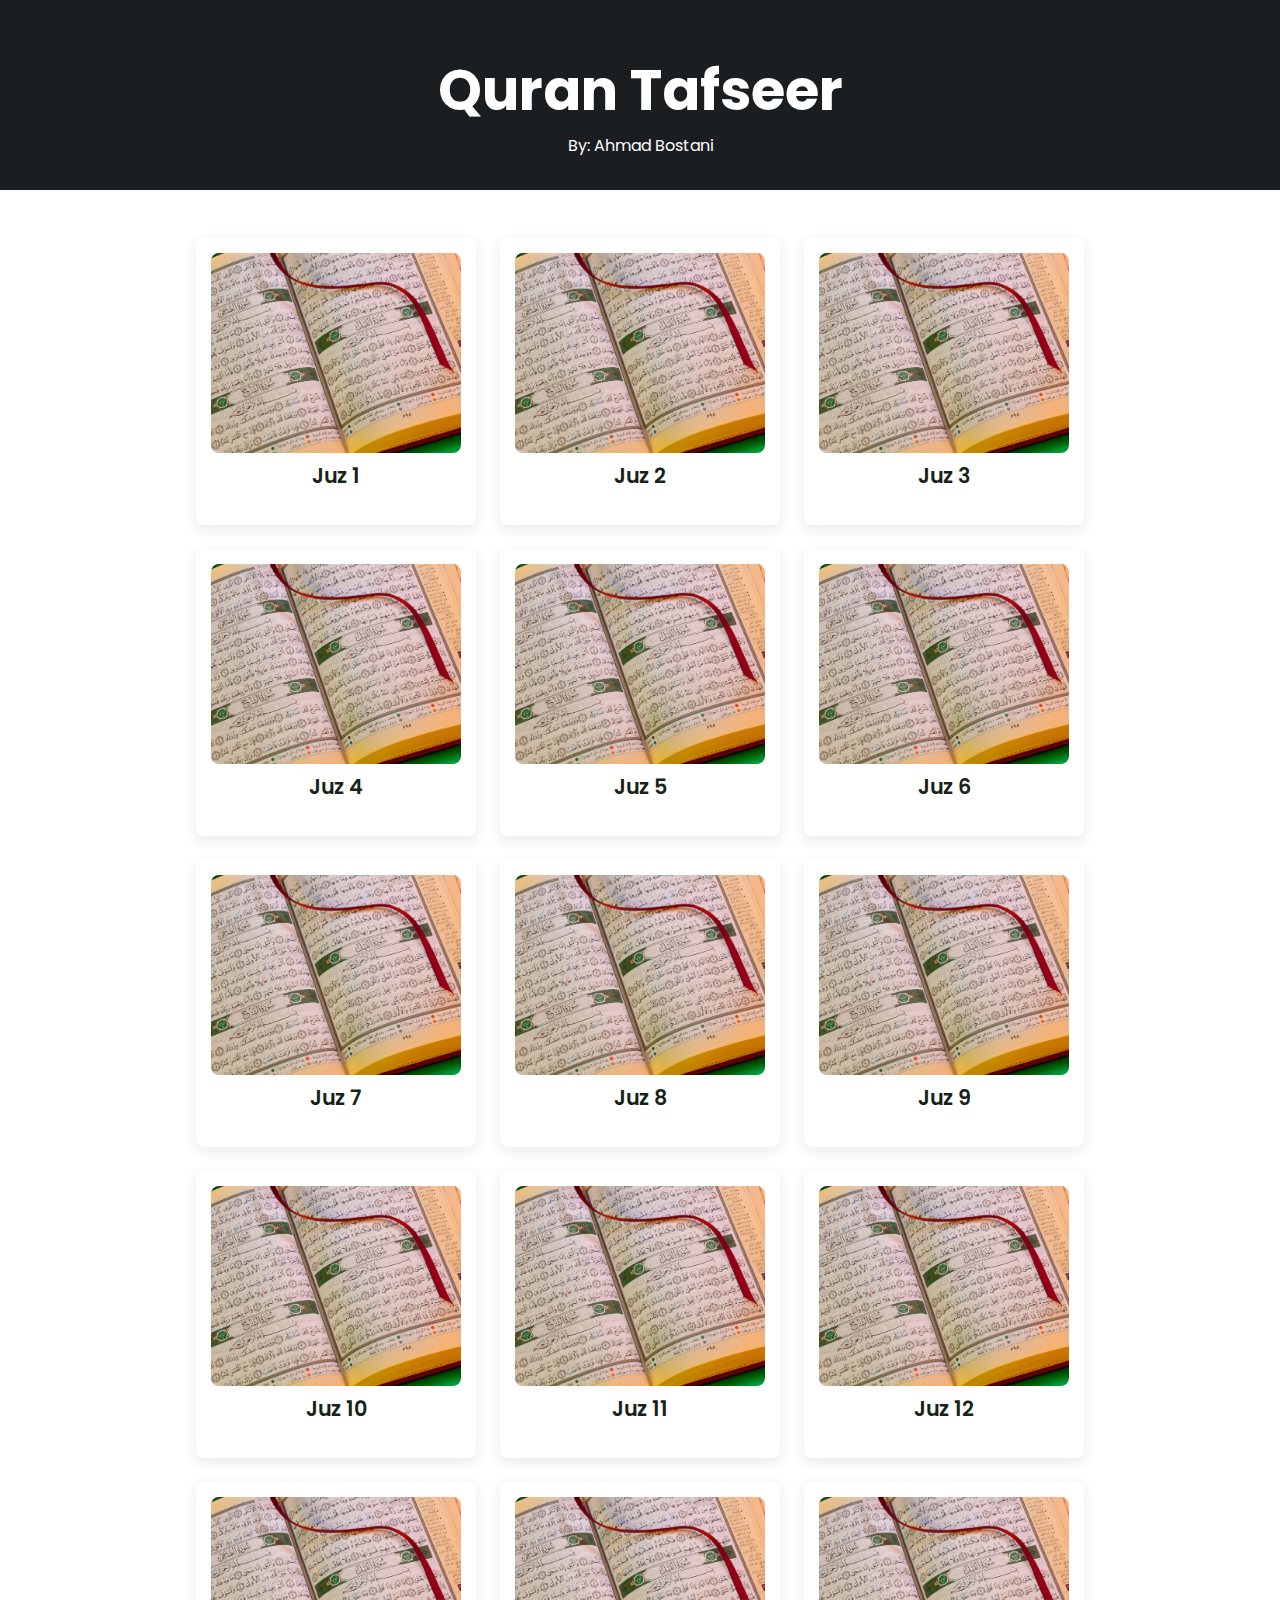
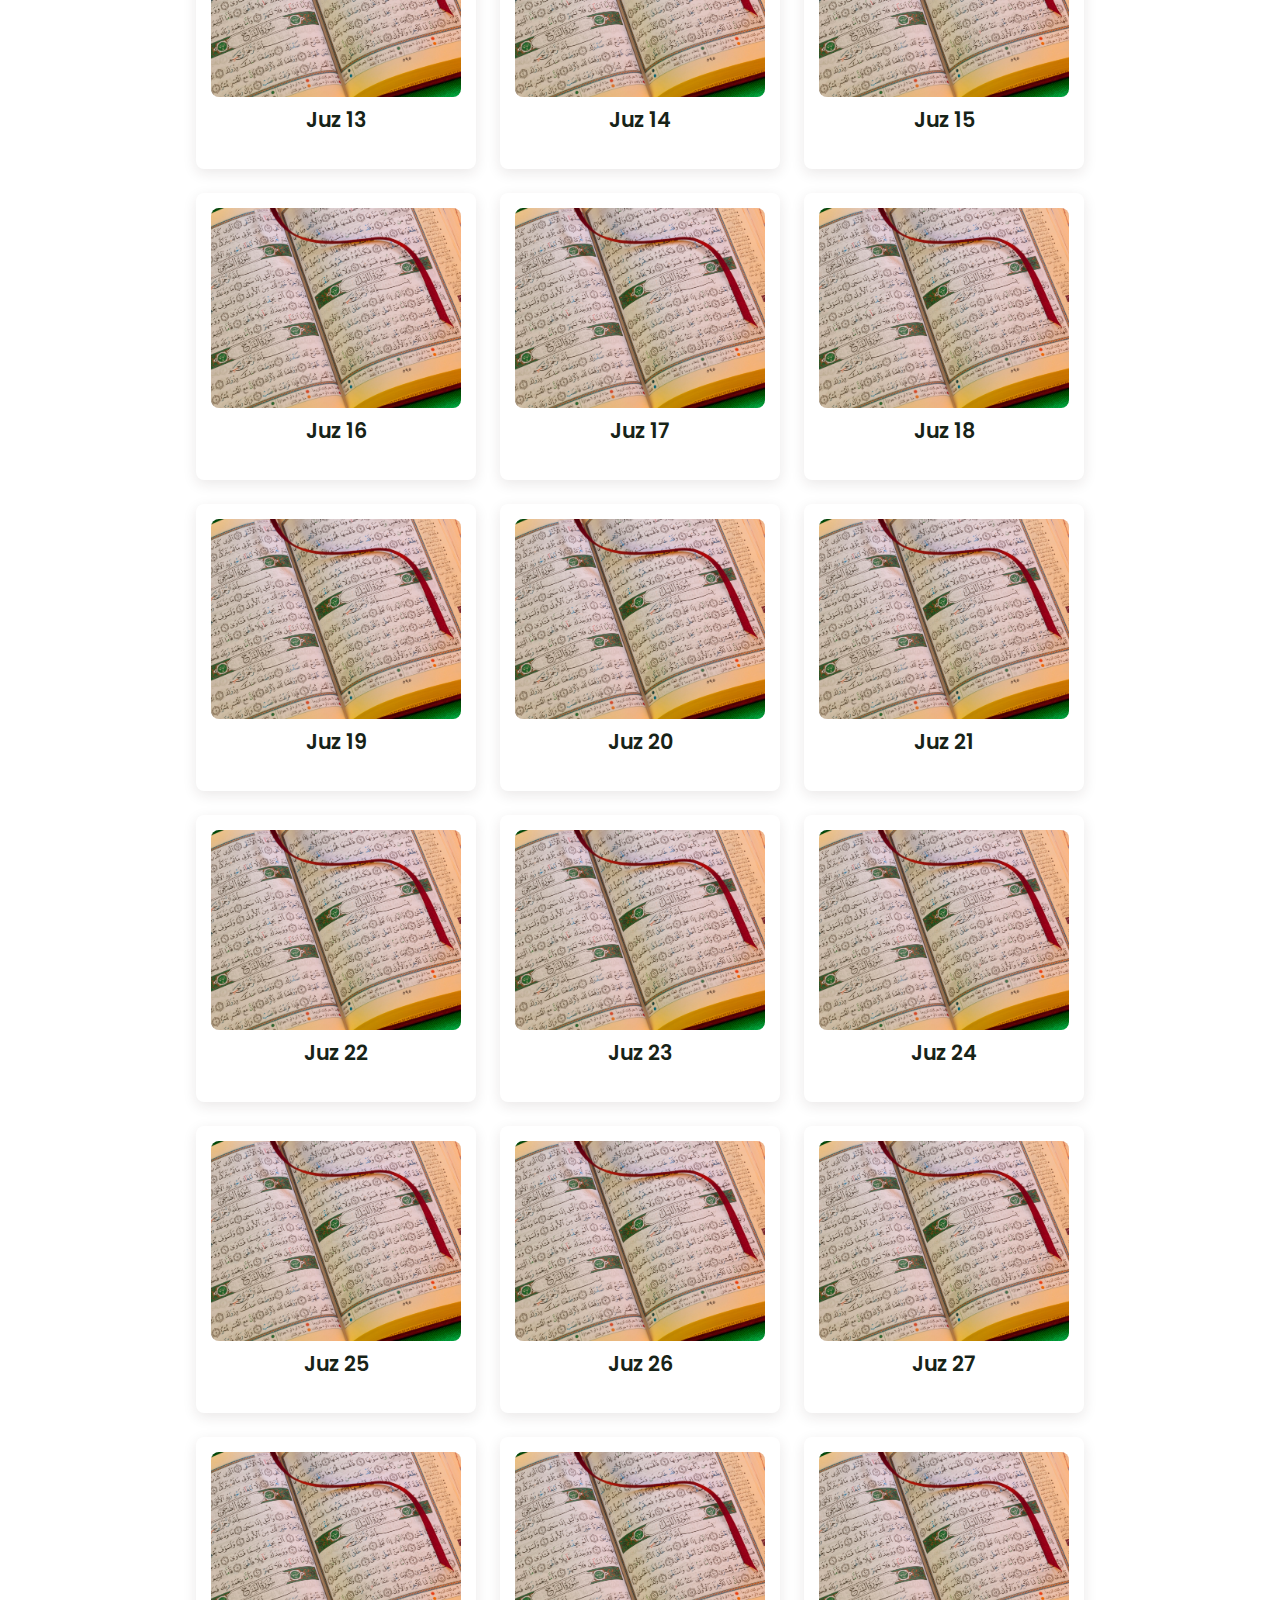
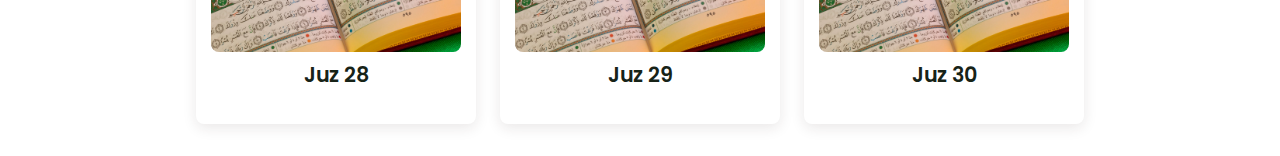
==== index.html @ 28f29815 "initialized git repo" ====
<!DOCTYPE html>
<html lang="en">
<head>
    <meta charset="UTF-8">
    <meta http-equiv="X-UA-Compatible" content="IE=edge">
    <meta name="viewport" content="width=device-width, initial-scale=1.0">
    <title>Quran Tafseer</title>
    <!-- Link To CSS -->
    <link rel="stylesheet" href="css/style.css">
    <!-- Box Icons -->
    <link href='https://unpkg.com/boxicons@2.1.1/css/boxicons.min.css' rel='stylesheet'>
</head>
<body>
    <!-- Header -->
    <header>
        <!-- Nav -->
        <div class="nav container">
        <!-- Logo -->
        <a href="#" class="logo"><span></span></a>
        <!-- Login Btn -->
        
    </div>

    </header>
    <!-- Home -->
    <section class="home" id="home">
        <div class="home-text container">
            <h2 class="home-title">Quran Tafseer</h2>
            <span class="home-subtitle">By: Ahmad Bostani</span>
        </div>
    </section>
    <!-- Post Filter -->
    <!-- <div class="post-filter container">
        <span class="filter-item active-filter" data-filter='all'>All</span>
        <span class="filter-item" data-filter='design'>Design</span>
        <span class="filter-item" data-filter='tech'>Tech</span>
        <span class="filter-item" data-filter='mobile'>Mobile</span>
    </div> -->
    <!-- Posts -->
    <section class="post container">
        <!-- Post Box 1 -->
        <div class="post-box mobile">
            <img src="img/Quran.jpg" alt="" class="post-img">
            <h2 class="category"></h2>
            <a href="Juz-1.html" class="post-title">
                Juz 1
            </a>
            <span class="post-date"></span>
            <p class="post-decription"></p>
            <!-- Profile -->
            <div class="profile">
                <!-- <img src="img/profile-3.jpg" alt="" class="profile-img"> -->
                <span class="profile-name"></span>
            </div>
        </div>

         <!-- Post Box 2 -->
         <div class="post-box mobile">
            <img src="img/Quran.jpg" alt="" class="post-img">
            <h2 class="category"></h2>
            <a href="#" class="post-title">
                Juz 2
            </a>
            <span class="post-date"></span>
            <p class="post-decription"></p>
            <!-- Profile -->
            <div class="profile">
                <!-- <img src="img/profile-3.jpg" alt="" class="profile-img"> -->
                <span class="profile-name"></span>
            </div>
        </div>

         <!-- Post Box 3 -->
         <div class="post-box mobile">
            <img src="img/Quran.jpg" alt="" class="post-img">
            <h2 class="category"></h2>
            <a href="#" class="post-title">
                Juz 3
            </a>
            <span class="post-date"></span>
            <p class="post-decription"></p>
            <!-- Profile -->
            <div class="profile">
                <!-- <img src="img/profile-3.jpg" alt="" class="profile-img"> -->
                <span class="profile-name"></span>
            </div>
        </div>

         <!-- Post Box 4 -->
         <div class="post-box mobile">
            <img src="img/Quran.jpg" alt="" class="post-img">
            <h2 class="category"></h2>
            <a href="#" class="post-title">
                Juz 4
            </a>
            <span class="post-date"></span>
            <p class="post-decription"></p>
            <!-- Profile -->
            <div class="profile">
                <!-- <img src="img/profile-3.jpg" alt="" class="profile-img"> -->
                <span class="profile-name"></span>
            </div>
        </div>

         <!-- Post Box 5 -->
         <div class="post-box mobile">
            <img src="img/Quran.jpg" alt="" class="post-img">
            <h2 class="category"></h2>
            <a href="#" class="post-title">
                Juz 5
            </a>
            <span class="post-date"></span>
            <p class="post-decription"></p>
            <!-- Profile -->
            <div class="profile">
                <!-- <img src="img/profile-3.jpg" alt="" class="profile-img"> -->
                <span class="profile-name"></span>
            </div>
        </div>

         <!-- Post Box 6 -->
         <div class="post-box mobile">
            <img src="img/Quran.jpg" alt="" class="post-img">
            <h2 class="category"></h2>
            <a href="#" class="post-title">
                Juz 6
            </a>
            <span class="post-date"></span>
            <p class="post-decription"></p>
            <!-- Profile -->
            <div class="profile">
                <!-- <img src="img/profile-3.jpg" alt="" class="profile-img"> -->
                <span class="profile-name"></span>
            </div>
        </div>

         <!-- Post Box 7 -->
         <div class="post-box mobile">
            <img src="img/Quran.jpg" alt="" class="post-img">
            <h2 class="category"></h2>
            <a href="#" class="post-title">
                Juz 7
            </a>
            <span class="post-date"></span>
            <p class="post-decription"></p>
            <!-- Profile -->
            <div class="profile">
                <!-- <img src="img/profile-3.jpg" alt="" class="profile-img"> -->
                <span class="profile-name"></span>
            </div>
        </div>

         <!-- Post Box 8 -->
         <div class="post-box mobile">
            <img src="img/Quran.jpg" alt="" class="post-img">
            <h2 class="category"></h2>
            <a href="#" class="post-title">
                Juz 8
            </a>
            <span class="post-date"></span>
            <p class="post-decription"></p>
            <!-- Profile -->
            <div class="profile">
                <!-- <img src="img/profile-3.jpg" alt="" class="profile-img"> -->
                <span class="profile-name"></span>
            </div>
        </div>

         <!-- Post Box 9 -->
         <div class="post-box mobile">
            <img src="img/Quran.jpg" alt="" class="post-img">
            <h2 class="category"></h2>
            <a href="#" class="post-title">
                Juz 9
            </a>
            <span class="post-date"></span>
            <p class="post-decription"></p>
            <!-- Profile -->
            <div class="profile">
                <!-- <img src="img/profile-3.jpg" alt="" class="profile-img"> -->
                <span class="profile-name"></span>
            </div>
        </div>

         <!-- Post Box 10 -->
         <div class="post-box mobile">
            <img src="img/Quran.jpg" alt="" class="post-img">
            <h2 class="category"></h2>
            <a href="#" class="post-title">
                Juz 10
            </a>
            <span class="post-date"></span>
            <p class="post-decription"></p>
            <!-- Profile -->
            <div class="profile">
                <!-- <img src="img/profile-3.jpg" alt="" class="profile-img"> -->
                <span class="profile-name"></span>
            </div>
        </div>

         <!-- Post Box 11 -->
         <div class="post-box mobile">
            <img src="img/Quran.jpg" alt="" class="post-img">
            <h2 class="category"></h2>
            <a href="#" class="post-title">
                Juz 11
            </a>
            <span class="post-date"></span>
            <p class="post-decription"></p>
            <!-- Profile -->
            <div class="profile">
                <!-- <img src="img/profile-3.jpg" alt="" class="profile-img"> -->
                <span class="profile-name"></span>
            </div>
        </div>

         <!-- Post Box 12 -->
         <div class="post-box mobile">
            <img src="img/Quran.jpg" alt="" class="post-img">
            <h2 class="category"></h2>
            <a href="#" class="post-title">
                Juz 12
            </a>
            <span class="post-date"></span>
            <p class="post-decription"></p>
            <!-- Profile -->
            <div class="profile">
                <!-- <img src="img/profile-3.jpg" alt="" class="profile-img"> -->
                <span class="profile-name"></span>
            </div>
        </div>

         <!-- Post Box 13 -->
         <div class="post-box mobile">
            <img src="img/Quran.jpg" alt="" class="post-img">
            <h2 class="category"></h2>
            <a href="#" class="post-title">
                Juz 13
            </a>
            <span class="post-date"></span>
            <p class="post-decription"></p>
            <!-- Profile -->
            <div class="profile">
                <!-- <img src="img/profile-3.jpg" alt="" class="profile-img"> -->
                <span class="profile-name"></span>
            </div>
        </div>

         <!-- Post Box 14 -->
         <div class="post-box mobile">
            <img src="img/Quran.jpg" alt="" class="post-img">
            <h2 class="category"></h2>
            <a href="#" class="post-title">
                Juz 14
            </a>
            <span class="post-date"></span>
            <p class="post-decription"></p>
            <!-- Profile -->
            <div class="profile">
                <!-- <img src="img/profile-3.jpg" alt="" class="profile-img"> -->
                <span class="profile-name"></span>
            </div>
        </div>

         <!-- Post Box 15 -->
         <div class="post-box mobile">
            <img src="img/Quran.jpg" alt="" class="post-img">
            <h2 class="category"></h2>
            <a href="#" class="post-title">
                Juz 15
            </a>
            <span class="post-date"></span>
            <p class="post-decription"></p>
            <!-- Profile -->
            <div class="profile">
                <!-- <img src="img/profile-3.jpg" alt="" class="profile-img"> -->
                <span class="profile-name"></span>
            </div>
        </div>

         <!-- Post Box 16 -->
         <div class="post-box mobile">
            <img src="img/Quran.jpg" alt="" class="post-img">
            <h2 class="category"></h2>
            <a href="#" class="post-title">
                Juz 16
            </a>
            <span class="post-date"></span>
            <p class="post-decription"></p>
            <!-- Profile -->
            <div class="profile">
                <!-- <img src="img/profile-3.jpg" alt="" class="profile-img"> -->
                <span class="profile-name"></span>
            </div>
        </div>

         <!-- Post Box 17 -->
         <div class="post-box mobile">
            <img src="img/Quran.jpg" alt="" class="post-img">
            <h2 class="category"></h2>
            <a href="#" class="post-title">
                Juz 17
            </a>
            <span class="post-date"></span>
            <p class="post-decription"></p>
            <!-- Profile -->
            <div class="profile">
                <!-- <img src="img/profile-3.jpg" alt="" class="profile-img"> -->
                <span class="profile-name"></span>
            </div>
        </div>

         <!-- Post Box 18 -->
         <div class="post-box mobile">
            <img src="img/Quran.jpg" alt="" class="post-img">
            <h2 class="category"></h2>
            <a href="#" class="post-title">
                Juz 18
            </a>
            <span class="post-date"></span>
            <p class="post-decription"></p>
            <!-- Profile -->
            <div class="profile">
                <!-- <img src="img/profile-3.jpg" alt="" class="profile-img"> -->
                <span class="profile-name"></span>
            </div>
        </div>

         <!-- Post Box 19 -->
         <div class="post-box mobile">
            <img src="img/Quran.jpg" alt="" class="post-img">
            <h2 class="category"></h2>
            <a href="#" class="post-title">
                Juz 19
            </a>
            <span class="post-date"></span>
            <p class="post-decription"></p>
            <!-- Profile -->
            <div class="profile">
                <!-- <img src="img/profile-3.jpg" alt="" class="profile-img"> -->
                <span class="profile-name"></span>
            </div>
        </div>

         <!-- Post Box 20 -->
         <div class="post-box mobile">
            <img src="img/Quran.jpg" alt="" class="post-img">
            <h2 class="category"></h2>
            <a href="#" class="post-title">
                Juz 20
            </a>
            <span class="post-date"></span>
            <p class="post-decription"></p>
            <!-- Profile -->
            <div class="profile">
                <!-- <img src="img/profile-3.jpg" alt="" class="profile-img"> -->
                <span class="profile-name"></span>
            </div>
        </div>

         <!-- Post Box 21 -->
         <div class="post-box mobile">
            <img src="img/Quran.jpg" alt="" class="post-img">
            <h2 class="category"></h2>
            <a href="#" class="post-title">
                Juz 21
            </a>
            <span class="post-date"></span>
            <p class="post-decription"></p>
            <!-- Profile -->
            <div class="profile">
                <!-- <img src="img/profile-3.jpg" alt="" class="profile-img"> -->
                <span class="profile-name"></span>
            </div>
        </div>

         <!-- Post Box 22 -->
         <div class="post-box mobile">
            <img src="img/Quran.jpg" alt="" class="post-img">
            <h2 class="category"></h2>
            <a href="#" class="post-title">
                Juz 22
            </a>
            <span class="post-date"></span>
            <p class="post-decription"></p>
            <!-- Profile -->
            <div class="profile">
                <!-- <img src="img/profile-3.jpg" alt="" class="profile-img"> -->
                <span class="profile-name"></span>
            </div>
        </div>

         <!-- Post Box 23 -->
         <div class="post-box mobile">
            <img src="img/Quran.jpg" alt="" class="post-img">
            <h2 class="category"></h2>
            <a href="#" class="post-title">
                Juz 23
            </a>
            <span class="post-date"></span>
            <p class="post-decription"></p>
            <!-- Profile -->
            <div class="profile">
                <!-- <img src="img/profile-3.jpg" alt="" class="profile-img"> -->
                <span class="profile-name"></span>
            </div>
        </div>

         <!-- Post Box 24 -->
         <div class="post-box mobile">
            <img src="img/Quran.jpg" alt="" class="post-img">
            <h2 class="category"></h2>
            <a href="#" class="post-title">
                Juz 24
            </a>
            <span class="post-date"></span>
            <p class="post-decription"></p>
            <!-- Profile -->
            <div class="profile">
                <!-- <img src="img/profile-3.jpg" alt="" class="profile-img"> -->
                <span class="profile-name"></span>
            </div>
        </div>

         <!-- Post Box 25 -->
         <div class="post-box mobile">
            <img src="img/Quran.jpg" alt="" class="post-img">
            <h2 class="category"></h2>
            <a href="#" class="post-title">
                Juz 25
            </a>
            <span class="post-date"></span>
            <p class="post-decription"></p>
            <!-- Profile -->
            <div class="profile">
                <!-- <img src="img/profile-3.jpg" alt="" class="profile-img"> -->
                <span class="profile-name"></span>
            </div>
        </div>

         <!-- Post Box 26 -->
         <div class="post-box mobile">
            <img src="img/Quran.jpg" alt="" class="post-img">
            <h2 class="category"></h2>
            <a href="#" class="post-title">
                Juz 26
            </a>
            <span class="post-date"></span>
            <p class="post-decription"></p>
            <!-- Profile -->
            <div class="profile">
                <!-- <img src="img/profile-3.jpg" alt="" class="profile-img"> -->
                <span class="profile-name"></span>
            </div>
        </div>

         <!-- Post Box 27 -->
         <div class="post-box mobile">
            <img src="img/Quran.jpg" alt="" class="post-img">
            <h2 class="category"></h2>
            <a href="#" class="post-title">
                Juz 27
            </a>
            <span class="post-date"></span>
            <p class="post-decription"></p>
            <!-- Profile -->
            <div class="profile">
                <!-- <img src="img/profile-3.jpg" alt="" class="profile-img"> -->
                <span class="profile-name"></span>
            </div>
        </div>

         <!-- Post Box 28 -->
         <div class="post-box mobile">
            <img src="img/Quran.jpg" alt="" class="post-img">
            <h2 class="category"></h2>
            <a href="#" class="post-title">
                Juz 28
            </a>
            <span class="post-date"></span>
            <p class="post-decription"></p>
            <!-- Profile -->
            <div class="profile">
                <!-- <img src="img/profile-3.jpg" alt="" class="profile-img"> -->
                <span class="profile-name"></span>
            </div>
        </div>

         <!-- Post Box 29 -->
         <div class="post-box mobile">
            <img src="img/Quran.jpg" alt="" class="post-img">
            <h2 class="category"></h2>
            <a href="#" class="post-title">
                Juz 29
            </a>
            <span class="post-date"></span>
            <p class="post-decription"></p>
            <!-- Profile -->
            <div class="profile">
                <!-- <img src="img/profile-3.jpg" alt="" class="profile-img"> -->
                <span class="profile-name"></span>
            </div>
        </div>

         <!-- Post Box 30 -->
         <div class="post-box mobile">
            <img src="img/Quran.jpg" alt="" class="post-img">
            <h2 class="category"></h2>
            <a href="#" class="post-title">
                Juz 30
            </a>
            <span class="post-date"></span>
            <p class="post-decription"></p>
            <!-- Profile -->
            <div class="profile">
                <!-- <img src="img/profile-3.jpg" alt="" class="profile-img"> -->
                <span class="profile-name"></span>
            </div>
        </div>
    </section>
    <!-- Footer -->
    <!-- <div class="footer container">
        <p>&#169; Carpoolvenom All Right Reserved</p>
        <div class="social">
            <a href="#"><i class='bx bxl-facebook'></i></a>
            <a href="#"><i class='bx bxl-twitter'></i></a>
            <a href="#"><i class='bx bxl-instagram'></i></a>
            <a href="#"><i class='bx bxl-linkedin' ></i></a>
        </div>
    </div> -->







    <!-- JQuery Link -->
    <script
  src="https://code.jquery.com/jquery-3.6.0.js"
  integrity="sha256-H+K7U5CnXl1h5ywQfKtSj8PCmoN9aaq30gDh27Xc0jk="
  crossorigin="anonymous"></script>
    <!-- Link To JS -->
    <script src="js/main.js"></script>
</body>
</html>
---- css/style.css ----
/* Google Fonts */
@import url("https://fonts.googleapis.com/css2?family=Poppins:wght@400;500;600;700&display=swap");
* {
  font-family: "Poppins", sans-serif;
  margin: 0;
  padding: 0;
  scroll-behavior: smooth;
  scroll-padding-top: 2rem;
  box-sizing: border-box;
}

/* Variables */
:root {
  --container-color: #1a1e21;
  --second-color: #fd8f44;
  --text-color: #172317;
  --bg-color: #fff;
}
::selection {
  color: var(--bg-color);
  background: var(--second-color);
}
a {
  text-decoration: none;
}
li {
  list-style: none;
}
img {
  width: 100%;
}
section {
  padding: 3rem 0 2rem;
}
.container {
  max-width: 1068px;
  margin: auto;
  width: 100%;
}
/* Header */
header {
  position: fixed;
  top: 0;
  left: 0;
  width: 100%;
  z-index: 200;
}
header.shadow {
  background: var(--bg-color);
  box-shadow: 0 1px 4px hsl(0 4% 14% / 10%);
  transition: 0.4s;
}
header.shadow .logo {
  color: var(--text-color);
}
.nav {
  display: flex;
  align-items: center;
  justify-content: space-between;
  padding: 18px 0;
}
.logo {
  font-size: 1.5rem;
  font-weight: 600;
  color: var(--bg-color);
}
.logo span {
  color: var(--second-color);
}
.login {
  padding: 8px 14px;
  text-transform: uppercase;
  font-weight: 500;
  border-radius: 4px;
  background: var(--second-color);
  color: var(--bg-color);
}
.login:hover {
  background: hsl(24, 98%, 58%);
  transition: 0.3s;
}
/* Home */
.home {
  width: 100%;
  background: var(--container-color);
  display: grid;
  justify-content: center;
  align-items: center;
}
.home-text {
  color: var(--bg-color);
  text-align: center;
}
.home-title {
  font-size: 3.5rem;
}
.home-subtitle {
  font-size: 1rem;
  font-weight: 400;
}
/* Post Filter */
.post-filter {
  display: flex;
  justify-content: center;
  align-items: center;
  column-gap: 1.5rem;
  margin-top: 2rem !important;
}
.filter-item {
  font-size: 0.9rem;
  font-weight: 500;
  cursor: pointer;
}
.active-filter {
  background: var(--second-color);
  color: var(--bg-color);
  padding: 4px 10px;
  border-radius: 4px;
}
/* Posts */
.post {
  display: grid;
  grid-template-columns: repeat(auto-fit, minmax(280px, auto));
  justify-content: center;
  gap: 1.5rem;
}
.post-box {
  background: var(--bg-color);
  box-shadow: 0 4px 14px hsl(355deg 25% 15% / 10%);
  padding: 15px;
  border-radius: 0.5rem;
}
.post-img {
  width: 100%;
  height: 200px;
  object-fit: cover;
  object-position: center;
  border-radius: 0.5rem;
}
.category {
  font-size: 0.9rem;
  font-weight: 500;
  text-transform: uppercase;
  color: var(--second-color);
}
.post-title {
  font-size: 1.3rem;
  font-weight: 600;
  text-align: center;
  color: var(--text-color);
  /* To Remain Title In 2 Lines */
  display: -webkit-box;
  -webkit-line-clamp: 2;
  -webkit-box-orient: vertical;
  overflow: hidden;
}
.post-date {
  display: flex;
  font-size: 0.875rem;
  text-transform: uppercase;
  font-weight: 400;
  margin-top: 4px;
}
.post-decription {
  font-size: 0.9rem;
  line-height: 1.5rem;
  margin: 5px 0 10px;
  /* To Remain Title In 3 Lines */
  display: -webkit-box;
  -webkit-line-clamp: 3;
  -webkit-box-orient: vertical;
  overflow: hidden;
}
.profile {
  display: flex;
  align-items: center;
  gap: 10px;
}
.profile-img {
  width: 35px;
  height: 35px;
  border-radius: 50%;
  object-fit: cover;
  object-position: center;
  border: 2px solid var(--second-color);
}
.profile-name {
  font-size: 0.82rem;
  font-weight: 500;
}
.footer {
  display: flex;
  justify-content: space-between;
  align-items: center;
  padding: 30px 0;
}
.footer p {
  font-size: 0.938rem;
}
.social {
  display: flex;
  align-items: center;
  column-gap: 1rem;
}
.social .bx {
  font-size: 1.4rem;
  color: var(--text-color);
}
.social .bx:hover {
  color: var(--second-color);
  transition: 0.3s all linear;
}
/* Post Content */
.post-header {
  width: 100%;
  height: 500px;
  background: var(--container-color);
}
.post-container {
  max-width: 800px;
  margin: auto;
  width: 100%;
}
.header-content {
  display: flex;
  flex-direction: column;
  align-items: center;
  margin-top: 4rem !important;
}
.back-home {
  color: var(--second-color);
  font-size: 0.9rem;
}
.header-title {
  width: 90%;
  font-size: 2.6rem;
  color: var(--bg-color);
  text-align: center;
  margin-bottom: 1rem;
}
.header-img {
  width: 100%;
  height: 420px;
  object-fit: cover;
  object-position: center;
}

.sub-heading {
  font-size: 1.2rem;
}
.post-text {
  font-size: 1rem;
  line-height: 1.7rem;
  margin: 1rem 0;
  text-align: justify;
}
/* Share */
.share {
  display: flex;
  flex-direction: column;
  align-items: center;
  row-gap: 1rem;
}
.share-title {
  font-size: 1.1rem;
}
/* Responsive */
@media (max-width: 1060px) {
  .container {
    margin: 0 auto;
    width: 95%;
  }
  .home-text {
    width: 100%;
  }
}
@media (max-width: 800px) {
  .nav {
    padding: 14px 0;
  }
  .post-container {
    margin: 0 auto;
    width: 95%;
  }
}
@media (max-width: 768px) {
  .nav {
    padding: 10px 0;
  }
  section {
    padding: 2rem 0;
  }
  .header-content {
    margin-top: 3rem !important;
  }

  .home-title {
    font-size: 3rem;
  }
  .header-title {
    font-size: 2rem;
  }
  .header-img {
    height: 370px;
  }
  .post-header {
    height: 435px;
  }
  .post-content {
    margin-top: 9rem !important;
  }
}
@media (max-width: 570px) {
  .post-header {
    height: 390px;
  }
  .header-title {
    width: 100%;
  }
  .header-img {
    height: 340px;
  }
  .footer {
    flex-direction: column;
    row-gap: 1rem;
    padding: 20px 0;
    text-align: center;
  }
}
@media (max-width: 396px) {
  .home-title {
    font-size: 2rem;
  }
  .home-subtitle {
    font-size: 0.9rem;
  }
  .home {
    min-height: 300px;
  }
  .post-box {
    padding: 10px;
  }
  .header-title {
    font-size: 1.4rem;
  }
  .header-img {
    height: 240px;
  }
  .post-header {
    height: 335px;
  }
  .post-content {
    margin-top: 5rem !important;
  }
  .post-text {
    font-size: 0.875rem;
    line-height: 1.5rem;
    margin: 10px 0;
  }
}
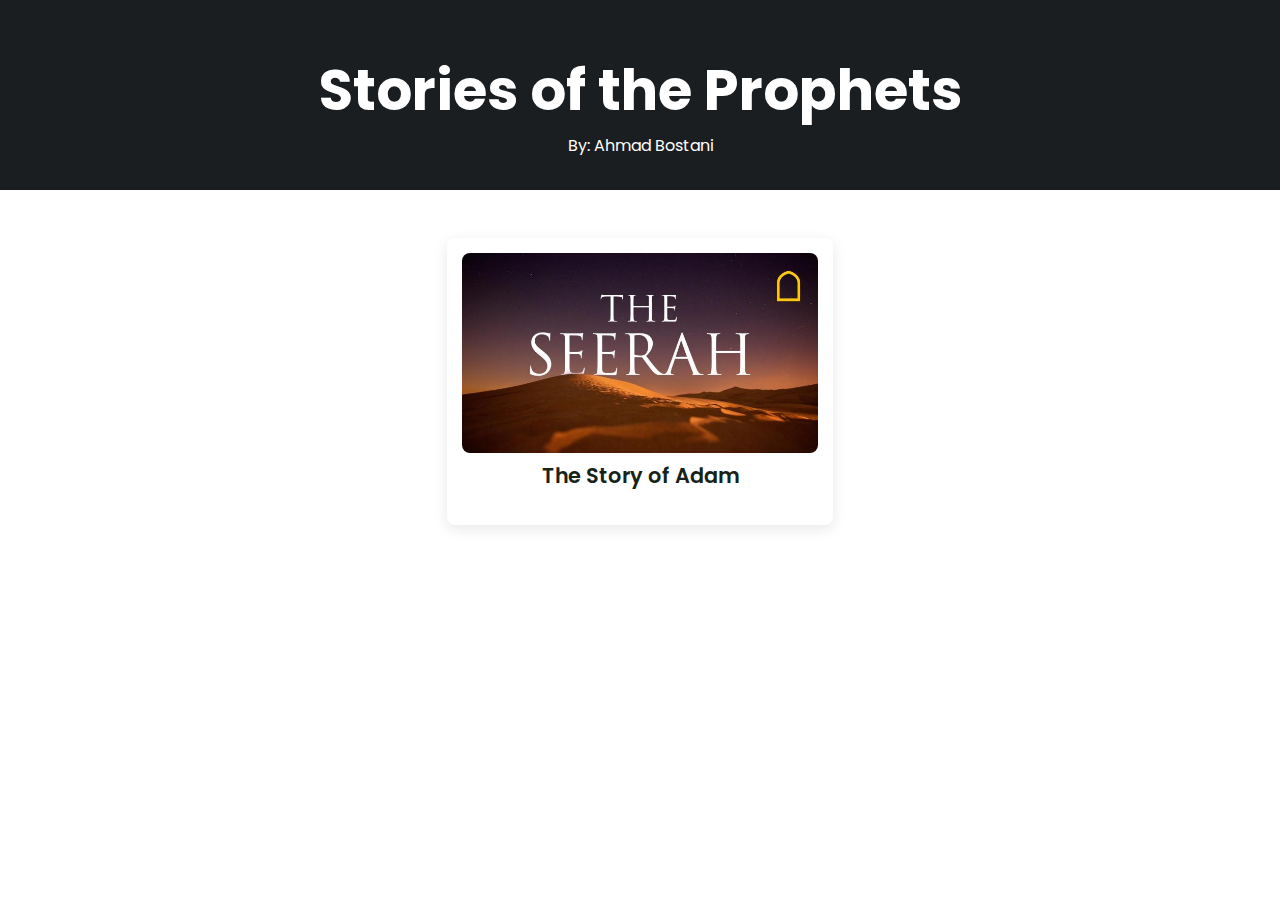
==== commit 74563adf: "reinitialized git" ====
--- a/index.html
+++ b/index.html
@@ -4,7 +4,7 @@
     <meta charset="UTF-8">
     <meta http-equiv="X-UA-Compatible" content="IE=edge">
     <meta name="viewport" content="width=device-width, initial-scale=1.0">
-    <title>Quran Tafseer</title>
+    <title>Stories of the Prophets</title>
     <!-- Link To CSS -->
     <link rel="stylesheet" href="css/style.css">
     <!-- Box Icons -->
@@ -25,7 +25,7 @@
     <!-- Home -->
     <section class="home" id="home">
         <div class="home-text container">
-            <h2 class="home-title">Quran Tafseer</h2>
+            <h2 class="home-title">Stories of the Prophets</h2>
             <span class="home-subtitle">By: Ahmad Bostani</span>
         </div>
     </section>
@@ -40,474 +40,10 @@
     <section class="post container">
         <!-- Post Box 1 -->
         <div class="post-box mobile">
-            <img src="img/Quran.jpg" alt="" class="post-img">
+            <img src="img/Seerah.jpg" alt="" class="post-img">
             <h2 class="category"></h2>
-            <a href="Juz-1.html" class="post-title">
-                Juz 1
-            </a>
-            <span class="post-date"></span>
-            <p class="post-decription"></p>
-            <!-- Profile -->
-            <div class="profile">
-                <!-- <img src="img/profile-3.jpg" alt="" class="profile-img"> -->
-                <span class="profile-name"></span>
-            </div>
-        </div>
-
-         <!-- Post Box 2 -->
-         <div class="post-box mobile">
-            <img src="img/Quran.jpg" alt="" class="post-img">
-            <h2 class="category"></h2>
-            <a href="#" class="post-title">
-                Juz 2
-            </a>
-            <span class="post-date"></span>
-            <p class="post-decription"></p>
-            <!-- Profile -->
-            <div class="profile">
-                <!-- <img src="img/profile-3.jpg" alt="" class="profile-img"> -->
-                <span class="profile-name"></span>
-            </div>
-        </div>
-
-         <!-- Post Box 3 -->
-         <div class="post-box mobile">
-            <img src="img/Quran.jpg" alt="" class="post-img">
-            <h2 class="category"></h2>
-            <a href="#" class="post-title">
-                Juz 3
-            </a>
-            <span class="post-date"></span>
-            <p class="post-decription"></p>
-            <!-- Profile -->
-            <div class="profile">
-                <!-- <img src="img/profile-3.jpg" alt="" class="profile-img"> -->
-                <span class="profile-name"></span>
-            </div>
-        </div>
-
-         <!-- Post Box 4 -->
-         <div class="post-box mobile">
-            <img src="img/Quran.jpg" alt="" class="post-img">
-            <h2 class="category"></h2>
-            <a href="#" class="post-title">
-                Juz 4
-            </a>
-            <span class="post-date"></span>
-            <p class="post-decription"></p>
-            <!-- Profile -->
-            <div class="profile">
-                <!-- <img src="img/profile-3.jpg" alt="" class="profile-img"> -->
-                <span class="profile-name"></span>
-            </div>
-        </div>
-
-         <!-- Post Box 5 -->
-         <div class="post-box mobile">
-            <img src="img/Quran.jpg" alt="" class="post-img">
-            <h2 class="category"></h2>
-            <a href="#" class="post-title">
-                Juz 5
-            </a>
-            <span class="post-date"></span>
-            <p class="post-decription"></p>
-            <!-- Profile -->
-            <div class="profile">
-                <!-- <img src="img/profile-3.jpg" alt="" class="profile-img"> -->
-                <span class="profile-name"></span>
-            </div>
-        </div>
-
-         <!-- Post Box 6 -->
-         <div class="post-box mobile">
-            <img src="img/Quran.jpg" alt="" class="post-img">
-            <h2 class="category"></h2>
-            <a href="#" class="post-title">
-                Juz 6
-            </a>
-            <span class="post-date"></span>
-            <p class="post-decription"></p>
-            <!-- Profile -->
-            <div class="profile">
-                <!-- <img src="img/profile-3.jpg" alt="" class="profile-img"> -->
-                <span class="profile-name"></span>
-            </div>
-        </div>
-
-         <!-- Post Box 7 -->
-         <div class="post-box mobile">
-            <img src="img/Quran.jpg" alt="" class="post-img">
-            <h2 class="category"></h2>
-            <a href="#" class="post-title">
-                Juz 7
-            </a>
-            <span class="post-date"></span>
-            <p class="post-decription"></p>
-            <!-- Profile -->
-            <div class="profile">
-                <!-- <img src="img/profile-3.jpg" alt="" class="profile-img"> -->
-                <span class="profile-name"></span>
-            </div>
-        </div>
-
-         <!-- Post Box 8 -->
-         <div class="post-box mobile">
-            <img src="img/Quran.jpg" alt="" class="post-img">
-            <h2 class="category"></h2>
-            <a href="#" class="post-title">
-                Juz 8
-            </a>
-            <span class="post-date"></span>
-            <p class="post-decription"></p>
-            <!-- Profile -->
-            <div class="profile">
-                <!-- <img src="img/profile-3.jpg" alt="" class="profile-img"> -->
-                <span class="profile-name"></span>
-            </div>
-        </div>
-
-         <!-- Post Box 9 -->
-         <div class="post-box mobile">
-            <img src="img/Quran.jpg" alt="" class="post-img">
-            <h2 class="category"></h2>
-            <a href="#" class="post-title">
-                Juz 9
-            </a>
-            <span class="post-date"></span>
-            <p class="post-decription"></p>
-            <!-- Profile -->
-            <div class="profile">
-                <!-- <img src="img/profile-3.jpg" alt="" class="profile-img"> -->
-                <span class="profile-name"></span>
-            </div>
-        </div>
-
-         <!-- Post Box 10 -->
-         <div class="post-box mobile">
-            <img src="img/Quran.jpg" alt="" class="post-img">
-            <h2 class="category"></h2>
-            <a href="#" class="post-title">
-                Juz 10
-            </a>
-            <span class="post-date"></span>
-            <p class="post-decription"></p>
-            <!-- Profile -->
-            <div class="profile">
-                <!-- <img src="img/profile-3.jpg" alt="" class="profile-img"> -->
-                <span class="profile-name"></span>
-            </div>
-        </div>
-
-         <!-- Post Box 11 -->
-         <div class="post-box mobile">
-            <img src="img/Quran.jpg" alt="" class="post-img">
-            <h2 class="category"></h2>
-            <a href="#" class="post-title">
-                Juz 11
-            </a>
-            <span class="post-date"></span>
-            <p class="post-decription"></p>
-            <!-- Profile -->
-            <div class="profile">
-                <!-- <img src="img/profile-3.jpg" alt="" class="profile-img"> -->
-                <span class="profile-name"></span>
-            </div>
-        </div>
-
-         <!-- Post Box 12 -->
-         <div class="post-box mobile">
-            <img src="img/Quran.jpg" alt="" class="post-img">
-            <h2 class="category"></h2>
-            <a href="#" class="post-title">
-                Juz 12
-            </a>
-            <span class="post-date"></span>
-            <p class="post-decription"></p>
-            <!-- Profile -->
-            <div class="profile">
-                <!-- <img src="img/profile-3.jpg" alt="" class="profile-img"> -->
-                <span class="profile-name"></span>
-            </div>
-        </div>
-
-         <!-- Post Box 13 -->
-         <div class="post-box mobile">
-            <img src="img/Quran.jpg" alt="" class="post-img">
-            <h2 class="category"></h2>
-            <a href="#" class="post-title">
-                Juz 13
-            </a>
-            <span class="post-date"></span>
-            <p class="post-decription"></p>
-            <!-- Profile -->
-            <div class="profile">
-                <!-- <img src="img/profile-3.jpg" alt="" class="profile-img"> -->
-                <span class="profile-name"></span>
-            </div>
-        </div>
-
-         <!-- Post Box 14 -->
-         <div class="post-box mobile">
-            <img src="img/Quran.jpg" alt="" class="post-img">
-            <h2 class="category"></h2>
-            <a href="#" class="post-title">
-                Juz 14
-            </a>
-            <span class="post-date"></span>
-            <p class="post-decription"></p>
-            <!-- Profile -->
-            <div class="profile">
-                <!-- <img src="img/profile-3.jpg" alt="" class="profile-img"> -->
-                <span class="profile-name"></span>
-            </div>
-        </div>
-
-         <!-- Post Box 15 -->
-         <div class="post-box mobile">
-            <img src="img/Quran.jpg" alt="" class="post-img">
-            <h2 class="category"></h2>
-            <a href="#" class="post-title">
-                Juz 15
-            </a>
-            <span class="post-date"></span>
-            <p class="post-decription"></p>
-            <!-- Profile -->
-            <div class="profile">
-                <!-- <img src="img/profile-3.jpg" alt="" class="profile-img"> -->
-                <span class="profile-name"></span>
-            </div>
-        </div>
-
-         <!-- Post Box 16 -->
-         <div class="post-box mobile">
-            <img src="img/Quran.jpg" alt="" class="post-img">
-            <h2 class="category"></h2>
-            <a href="#" class="post-title">
-                Juz 16
-            </a>
-            <span class="post-date"></span>
-            <p class="post-decription"></p>
-            <!-- Profile -->
-            <div class="profile">
-                <!-- <img src="img/profile-3.jpg" alt="" class="profile-img"> -->
-                <span class="profile-name"></span>
-            </div>
-        </div>
-
-         <!-- Post Box 17 -->
-         <div class="post-box mobile">
-            <img src="img/Quran.jpg" alt="" class="post-img">
-            <h2 class="category"></h2>
-            <a href="#" class="post-title">
-                Juz 17
-            </a>
-            <span class="post-date"></span>
-            <p class="post-decription"></p>
-            <!-- Profile -->
-            <div class="profile">
-                <!-- <img src="img/profile-3.jpg" alt="" class="profile-img"> -->
-                <span class="profile-name"></span>
-            </div>
-        </div>
-
-         <!-- Post Box 18 -->
-         <div class="post-box mobile">
-            <img src="img/Quran.jpg" alt="" class="post-img">
-            <h2 class="category"></h2>
-            <a href="#" class="post-title">
-                Juz 18
-            </a>
-            <span class="post-date"></span>
-            <p class="post-decription"></p>
-            <!-- Profile -->
-            <div class="profile">
-                <!-- <img src="img/profile-3.jpg" alt="" class="profile-img"> -->
-                <span class="profile-name"></span>
-            </div>
-        </div>
-
-         <!-- Post Box 19 -->
-         <div class="post-box mobile">
-            <img src="img/Quran.jpg" alt="" class="post-img">
-            <h2 class="category"></h2>
-            <a href="#" class="post-title">
-                Juz 19
-            </a>
-            <span class="post-date"></span>
-            <p class="post-decription"></p>
-            <!-- Profile -->
-            <div class="profile">
-                <!-- <img src="img/profile-3.jpg" alt="" class="profile-img"> -->
-                <span class="profile-name"></span>
-            </div>
-        </div>
-
-         <!-- Post Box 20 -->
-         <div class="post-box mobile">
-            <img src="img/Quran.jpg" alt="" class="post-img">
-            <h2 class="category"></h2>
-            <a href="#" class="post-title">
-                Juz 20
-            </a>
-            <span class="post-date"></span>
-            <p class="post-decription"></p>
-            <!-- Profile -->
-            <div class="profile">
-                <!-- <img src="img/profile-3.jpg" alt="" class="profile-img"> -->
-                <span class="profile-name"></span>
-            </div>
-        </div>
-
-         <!-- Post Box 21 -->
-         <div class="post-box mobile">
-            <img src="img/Quran.jpg" alt="" class="post-img">
-            <h2 class="category"></h2>
-            <a href="#" class="post-title">
-                Juz 21
-            </a>
-            <span class="post-date"></span>
-            <p class="post-decription"></p>
-            <!-- Profile -->
-            <div class="profile">
-                <!-- <img src="img/profile-3.jpg" alt="" class="profile-img"> -->
-                <span class="profile-name"></span>
-            </div>
-        </div>
-
-         <!-- Post Box 22 -->
-         <div class="post-box mobile">
-            <img src="img/Quran.jpg" alt="" class="post-img">
-            <h2 class="category"></h2>
-            <a href="#" class="post-title">
-                Juz 22
-            </a>
-            <span class="post-date"></span>
-            <p class="post-decription"></p>
-            <!-- Profile -->
-            <div class="profile">
-                <!-- <img src="img/profile-3.jpg" alt="" class="profile-img"> -->
-                <span class="profile-name"></span>
-            </div>
-        </div>
-
-         <!-- Post Box 23 -->
-         <div class="post-box mobile">
-            <img src="img/Quran.jpg" alt="" class="post-img">
-            <h2 class="category"></h2>
-            <a href="#" class="post-title">
-                Juz 23
-            </a>
-            <span class="post-date"></span>
-            <p class="post-decription"></p>
-            <!-- Profile -->
-            <div class="profile">
-                <!-- <img src="img/profile-3.jpg" alt="" class="profile-img"> -->
-                <span class="profile-name"></span>
-            </div>
-        </div>
-
-         <!-- Post Box 24 -->
-         <div class="post-box mobile">
-            <img src="img/Quran.jpg" alt="" class="post-img">
-            <h2 class="category"></h2>
-            <a href="#" class="post-title">
-                Juz 24
-            </a>
-            <span class="post-date"></span>
-            <p class="post-decription"></p>
-            <!-- Profile -->
-            <div class="profile">
-                <!-- <img src="img/profile-3.jpg" alt="" class="profile-img"> -->
-                <span class="profile-name"></span>
-            </div>
-        </div>
-
-         <!-- Post Box 25 -->
-         <div class="post-box mobile">
-            <img src="img/Quran.jpg" alt="" class="post-img">
-            <h2 class="category"></h2>
-            <a href="#" class="post-title">
-                Juz 25
-            </a>
-            <span class="post-date"></span>
-            <p class="post-decription"></p>
-            <!-- Profile -->
-            <div class="profile">
-                <!-- <img src="img/profile-3.jpg" alt="" class="profile-img"> -->
-                <span class="profile-name"></span>
-            </div>
-        </div>
-
-         <!-- Post Box 26 -->
-         <div class="post-box mobile">
-            <img src="img/Quran.jpg" alt="" class="post-img">
-            <h2 class="category"></h2>
-            <a href="#" class="post-title">
-                Juz 26
-            </a>
-            <span class="post-date"></span>
-            <p class="post-decription"></p>
-            <!-- Profile -->
-            <div class="profile">
-                <!-- <img src="img/profile-3.jpg" alt="" class="profile-img"> -->
-                <span class="profile-name"></span>
-            </div>
-        </div>
-
-         <!-- Post Box 27 -->
-         <div class="post-box mobile">
-            <img src="img/Quran.jpg" alt="" class="post-img">
-            <h2 class="category"></h2>
-            <a href="#" class="post-title">
-                Juz 27
-            </a>
-            <span class="post-date"></span>
-            <p class="post-decription"></p>
-            <!-- Profile -->
-            <div class="profile">
-                <!-- <img src="img/profile-3.jpg" alt="" class="profile-img"> -->
-                <span class="profile-name"></span>
-            </div>
-        </div>
-
-         <!-- Post Box 28 -->
-         <div class="post-box mobile">
-            <img src="img/Quran.jpg" alt="" class="post-img">
-            <h2 class="category"></h2>
-            <a href="#" class="post-title">
-                Juz 28
-            </a>
-            <span class="post-date"></span>
-            <p class="post-decription"></p>
-            <!-- Profile -->
-            <div class="profile">
-                <!-- <img src="img/profile-3.jpg" alt="" class="profile-img"> -->
-                <span class="profile-name"></span>
-            </div>
-        </div>
-
-         <!-- Post Box 29 -->
-         <div class="post-box mobile">
-            <img src="img/Quran.jpg" alt="" class="post-img">
-            <h2 class="category"></h2>
-            <a href="#" class="post-title">
-                Juz 29
-            </a>
-            <span class="post-date"></span>
-            <p class="post-decription"></p>
-            <!-- Profile -->
-            <div class="profile">
-                <!-- <img src="img/profile-3.jpg" alt="" class="profile-img"> -->
-                <span class="profile-name"></span>
-            </div>
-        </div>
-
-         <!-- Post Box 30 -->
-         <div class="post-box mobile">
-            <img src="img/Quran.jpg" alt="" class="post-img">
-            <h2 class="category"></h2>
-            <a href="#" class="post-title">
-                Juz 30
+            <a href="Adam.html" class="post-title">
+                The Story of Adam
             </a>
             <span class="post-date"></span>
             <p class="post-decription"></p>
--- a/css/style.css
+++ b/css/style.css
@@ -334,9 +334,6 @@
   .home-subtitle {
     font-size: 0.9rem;
   }
-  .home {
-    min-height: 300px;
-  }
   .post-box {
     padding: 10px;
   }
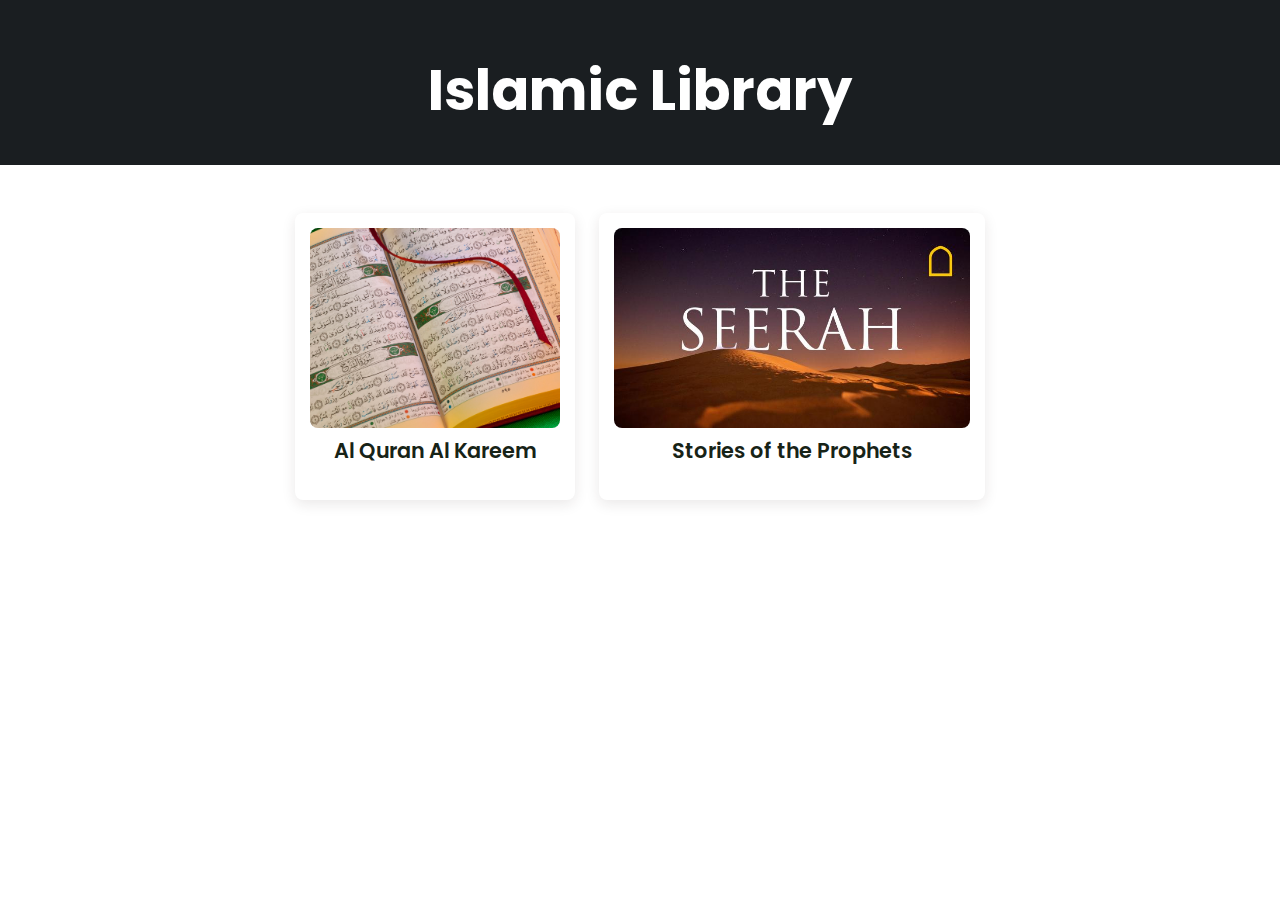
==== commit d645de67: "updated" ====
--- a/index.html
+++ b/index.html
@@ -4,7 +4,7 @@
     <meta charset="UTF-8">
     <meta http-equiv="X-UA-Compatible" content="IE=edge">
     <meta name="viewport" content="width=device-width, initial-scale=1.0">
-    <title>Stories of the Prophets</title>
+    <title>Islam</title>
     <!-- Link To CSS -->
     <link rel="stylesheet" href="css/style.css">
     <!-- Box Icons -->
@@ -25,8 +25,8 @@
     <!-- Home -->
     <section class="home" id="home">
         <div class="home-text container">
-            <h2 class="home-title">Stories of the Prophets</h2>
-            <span class="home-subtitle">By: Ahmad Bostani</span>
+            <h2 class="home-title">Islamic Library</h2>
+            <span class="home-subtitle"></span>
         </div>
     </section>
     <!-- Post Filter -->
@@ -38,12 +38,29 @@
     </div> -->
     <!-- Posts -->
     <section class="post container">
-        <!-- Post Box 1 -->
+
+         <!-- Post Box 1 -->
+         <div class="post-box mobile">
+            <img src="img/Quran.jpg" alt="" class="post-img">
+            <h2 class="category"></h2>
+            <a href="Quran.html" class="post-title">
+                Al Quran Al Kareem
+            </a>
+            <span class="post-date"></span>
+            <p class="post-decription"></p>
+            <!-- Profile -->
+            <div class="profile">
+                <!-- <img src="img/profile-3.jpg" alt="" class="profile-img"> -->
+                <span class="profile-name"></span>
+            </div>
+        </div>
+
+        <!-- Post Box 2 -->
         <div class="post-box mobile">
             <img src="img/Seerah.jpg" alt="" class="post-img">
             <h2 class="category"></h2>
-            <a href="Adam.html" class="post-title">
-                The Story of Adam
+            <a href="Seerah.html" class="post-title">
+                Stories of the Prophets
             </a>
             <span class="post-date"></span>
             <p class="post-decription"></p>
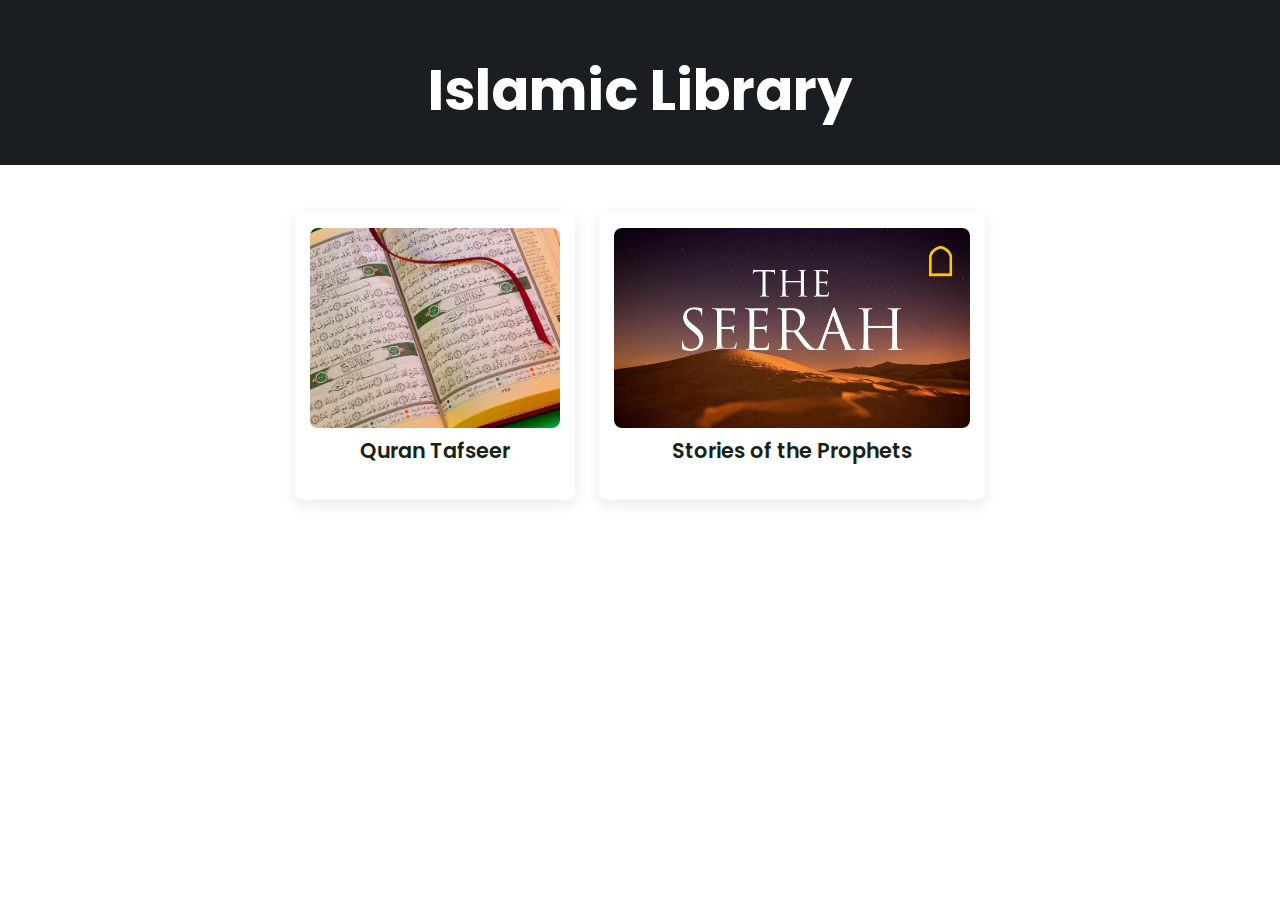
==== commit 79a91a72: "updated" ====
--- a/index.html
+++ b/index.html
@@ -44,7 +44,7 @@
             <img src="img/Quran.jpg" alt="" class="post-img">
             <h2 class="category"></h2>
             <a href="Quran.html" class="post-title">
-                Al Quran Al Kareem
+                Quran Tafseer
             </a>
             <span class="post-date"></span>
             <p class="post-decription"></p>
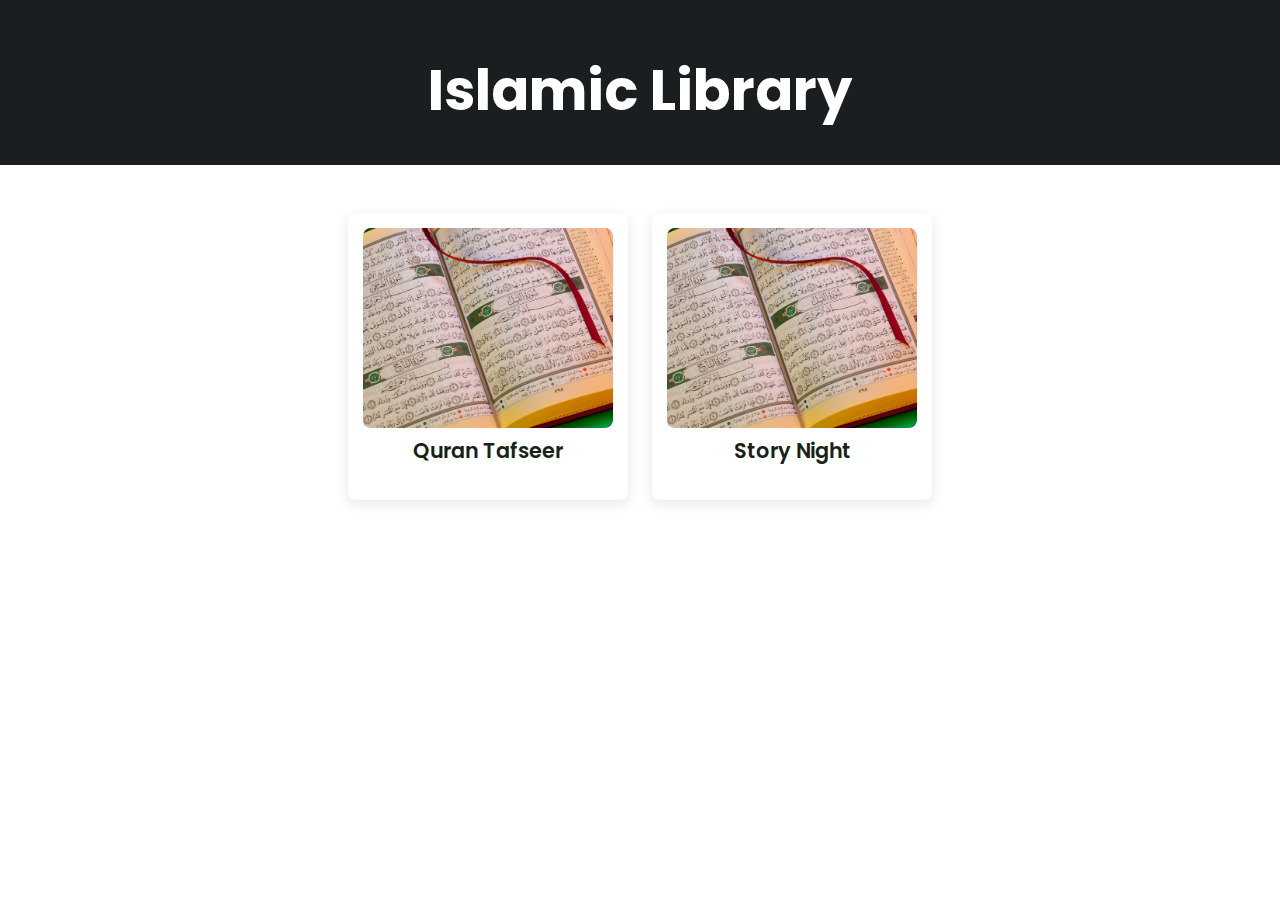
==== commit 92be8527: "first commit" ====
--- a/index.html
+++ b/index.html
@@ -55,12 +55,12 @@
             </div>
         </div>
 
-        <!-- Post Box 2 -->
-        <div class="post-box mobile">
-            <img src="img/Seerah.jpg" alt="" class="post-img">
+         <!-- Post Box 2 -->
+         <div class="post-box mobile">
+            <img src="img/Quran.jpg" alt="" class="post-img">
             <h2 class="category"></h2>
-            <a href="Seerah.html" class="post-title">
-                Stories of the Prophets
+            <a href="Story-Night.html" class="post-title">
+                Story Night
             </a>
             <span class="post-date"></span>
             <p class="post-decription"></p>
@@ -70,6 +70,7 @@
                 <span class="profile-name"></span>
             </div>
         </div>
+
     </section>
     <!-- Footer -->
     <!-- <div class="footer container">
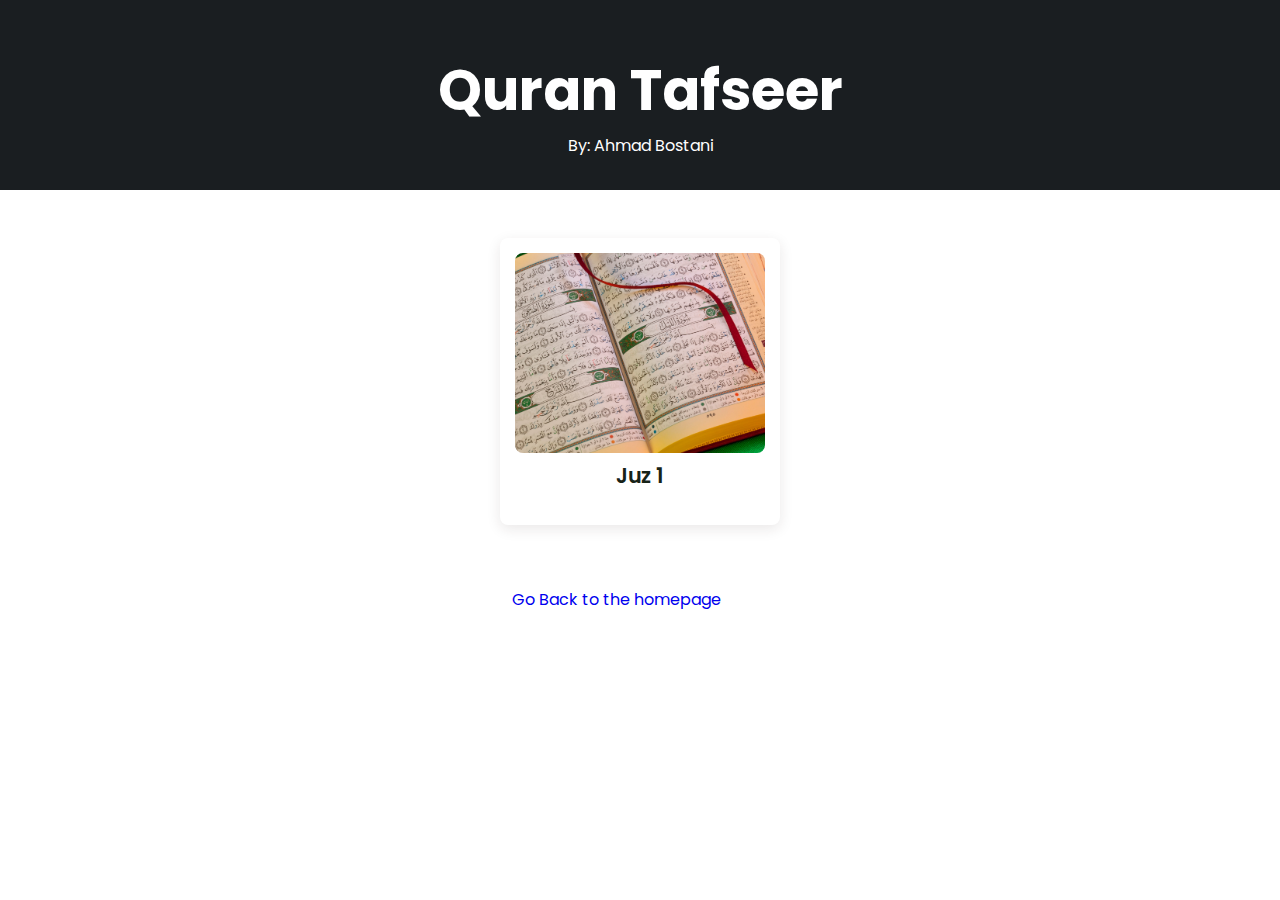
==== commit ec112ed6: "updated" ====
--- a/index.html
+++ b/index.html
@@ -4,7 +4,7 @@
     <meta charset="UTF-8">
     <meta http-equiv="X-UA-Compatible" content="IE=edge">
     <meta name="viewport" content="width=device-width, initial-scale=1.0">
-    <title>Islam</title>
+    <title>Quran</title>
     <!-- Link To CSS -->
     <link rel="stylesheet" href="css/style.css">
     <!-- Box Icons -->
@@ -25,8 +25,8 @@
     <!-- Home -->
     <section class="home" id="home">
         <div class="home-text container">
-            <h2 class="home-title">Islamic Library</h2>
-            <span class="home-subtitle"></span>
+            <h2 class="home-title">Quran Tafseer</h2>
+            <span class="home-subtitle">By: Ahmad Bostani</span>
         </div>
     </section>
     <!-- Post Filter -->
@@ -38,13 +38,12 @@
     </div> -->
     <!-- Posts -->
     <section class="post container">
-
-         <!-- Post Box 1 -->
-         <div class="post-box mobile">
+        <!-- Post Box 1 -->
+        <div class="post-box mobile">
             <img src="img/Quran.jpg" alt="" class="post-img">
             <h2 class="category"></h2>
-            <a href="Quran.html" class="post-title">
-                Quran Tafseer
+            <a href="Juz-1.html" class="post-title">
+                Juz 1
             </a>
             <span class="post-date"></span>
             <p class="post-decription"></p>
@@ -54,34 +53,18 @@
                 <span class="profile-name"></span>
             </div>
         </div>
-
-         <!-- Post Box 2 -->
-         <div class="post-box mobile">
-            <img src="img/Quran.jpg" alt="" class="post-img">
-            <h2 class="category"></h2>
-            <a href="Story-Night.html" class="post-title">
-                Story Night
-            </a>
-            <span class="post-date"></span>
-            <p class="post-decription"></p>
-            <!-- Profile -->
-            <div class="profile">
-                <!-- <img src="img/profile-3.jpg" alt="" class="profile-img"> -->
-                <span class="profile-name"></span>
-            </div>
-        </div>
-
     </section>
     <!-- Footer -->
-    <!-- <div class="footer container">
-        <p>&#169; Carpoolvenom All Right Reserved</p>
+    <div class="footer container">
+        <p></p>
+        <a href="index.html">Go Back to the homepage</a>
         <div class="social">
-            <a href="#"><i class='bx bxl-facebook'></i></a>
-            <a href="#"><i class='bx bxl-twitter'></i></a>
-            <a href="#"><i class='bx bxl-instagram'></i></a>
-            <a href="#"><i class='bx bxl-linkedin' ></i></a>
+            <a href="#"><i></i></a>
+            <a href="#"><i></i></a>
+            <a href="#"><i></i></a>
+            <a href="#"><i></i></a>
         </div>
-    </div> -->
+    </div>
 
 
 
--- a/css/style.css
+++ b/css/style.css
@@ -248,6 +248,14 @@
 .sub-heading {
   font-size: 1.2rem;
 }
+.sub-heading-1 {
+  font-size: 1.2rem;
+  text-align: center;
+}
+.sub-heading-2 {
+  font-size: 1.2rem;
+  text-align: right;
+}
 .post-text {
   font-size: 1rem;
   line-height: 1.7rem;
